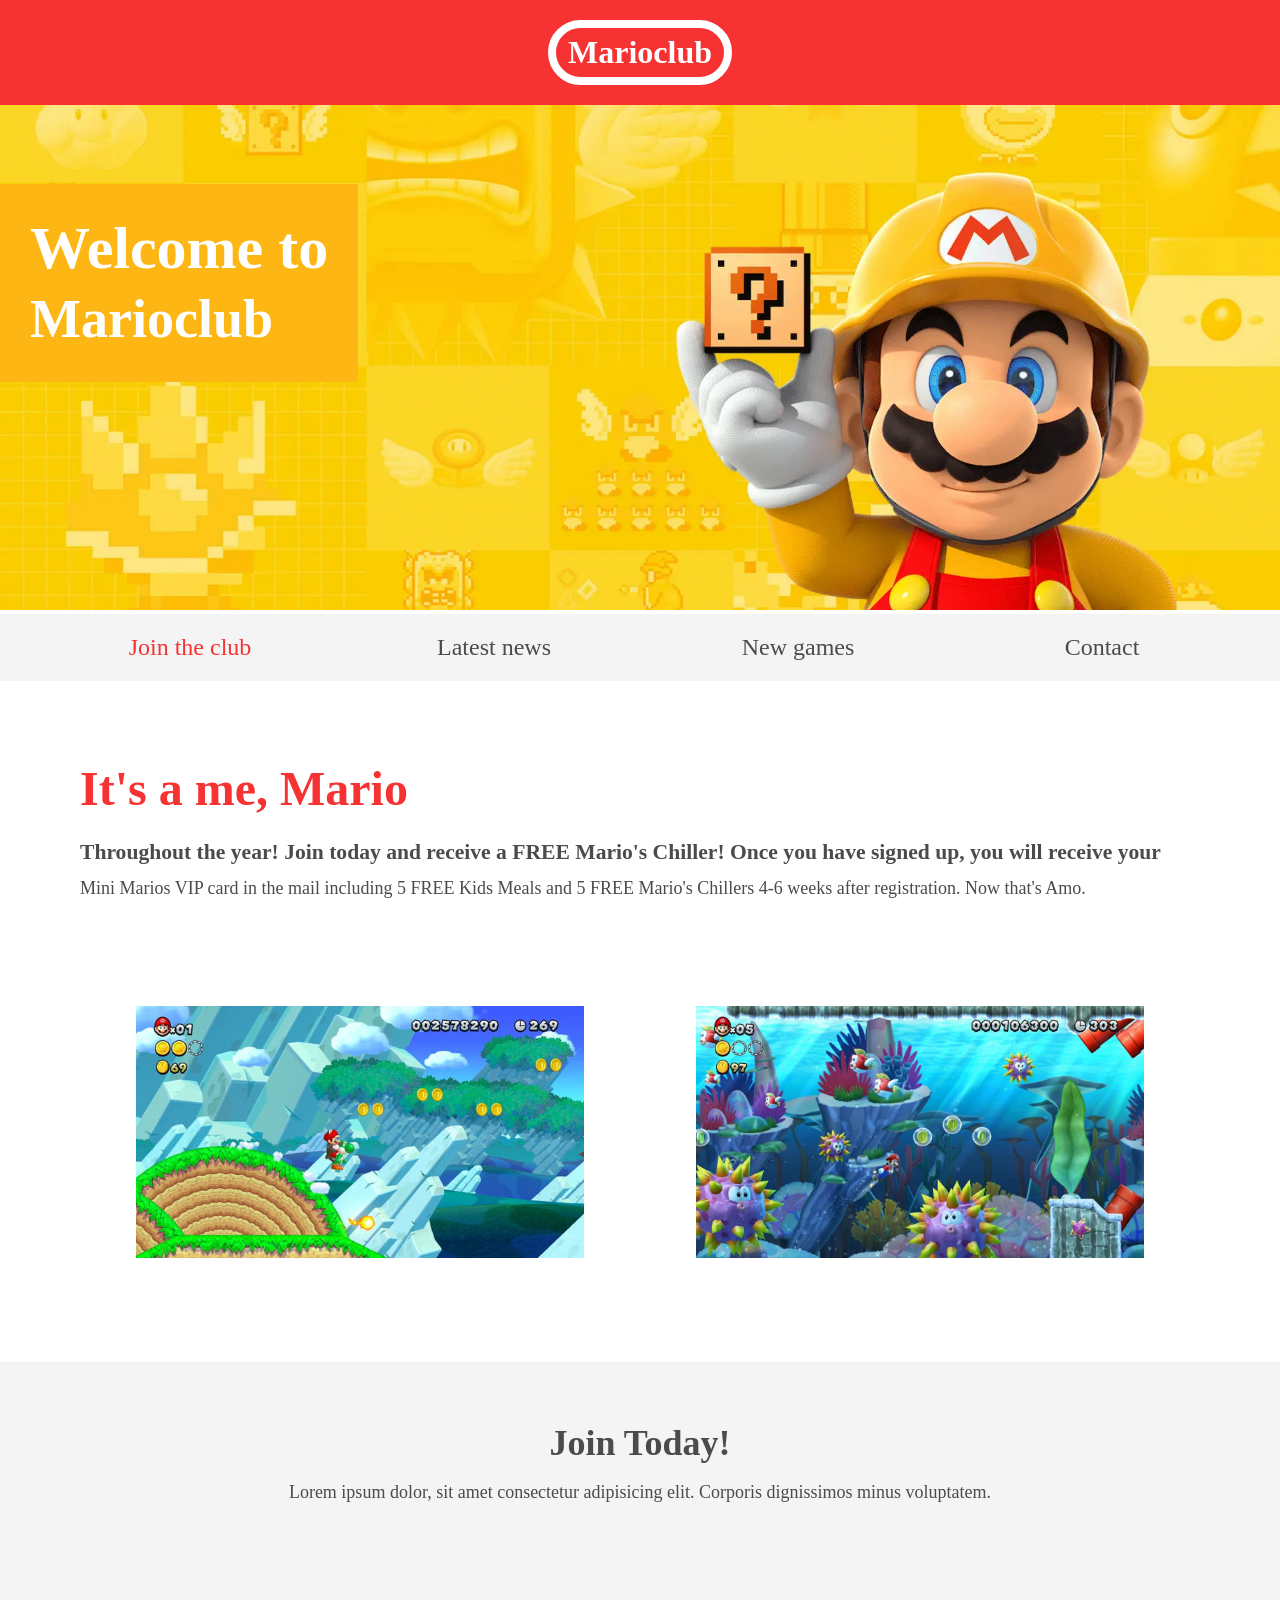
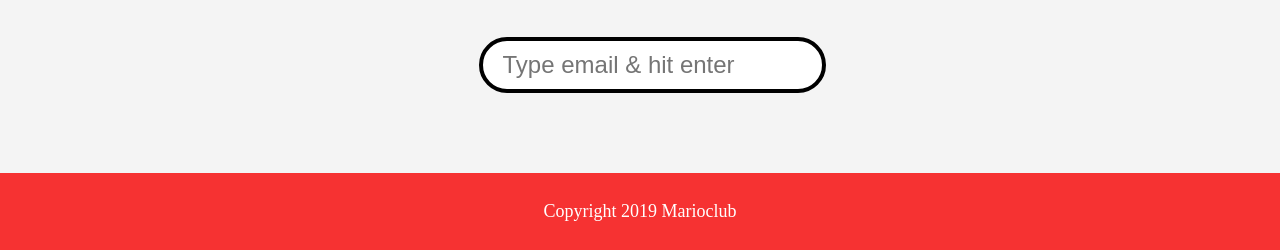
==== index.html @ 3fa33941 "optimeret jpg billede til webp" ====
<!DOCTYPE html>
<html>

<head>
    <meta name="viewport" content="width=device-width, initial-scale=1.0">
    <link rel="shortcut icon" href="img/favicon.ico" type="image/x-icon">
    <link rel="icon" href="img/favicon.ico" type="image/x-icon">
    <link rel="stylesheet" href="css/style.css">
    <title>Marioclub</title>
</head>

<body>
    <header>
        <a href="index.html">
            <h1>Marioclub</h1>
        </a>
    </header>
    <section class="banner">
        <img src="img/banner.webp" alt="marioclub welcome banner">
        <div class="welcome">
            <h2>Welcome to <br><span>Marioclub</span></h2>
        </div>
    </section>
    <nav class="main-nav">
        <ul>
            <li><a href="index.html" class="join">Join the club</a></li>
            <li><a href="news.html">Latest news</a></li>
            <li><a href="games.html">New games</a></li>
            <li><a href="contact.html">Contact</a></li>
        </ul>
    </nav>
    <main>
        <article>
            <h2>It's a me, Mario</h2>
            <p>Throughout the year! Join today and receive a FREE Mario's Chiller! Once you have signed up, you will receive your Mini Marios VIP card in the mail including 5 FREE Kids Meals and 5 FREE Mario's Chillers 4-6 weeks after registration. Now that's Amo.</p>
        </article>
        <ul class="images">
            <li><img src="img/thumb-1.jpg" alt="mario thumbnail 1"></li>
            <li><img src="img/thumb-2.jpg" alt="mario thumbnail 2"></li>
        </ul>
    </main>
    <section class="join">
        <h2>Join Today!</h2>
        <p>Lorem ipsum dolor, sit amet consectetur adipisicing elit. Corporis dignissimos minus voluptatem.</p>
        <form>
            <input type="email" name="email" placeholder="Type email & hit enter" required>
        </form>
    </section>
    <footer>
        <p class="copyright">Copyright 2019 Marioclub</p>
    </footer>
</body>

</html>
---- css/style.css ----
body, ul, li, h1, h2, a{
  margin: 0;
  padding: 0;
  font-family: tahoma;
}
p{
  font-size: 18px;
}
header{
  background-color: #F63232;
  padding: 20px 0;
  text-align: center;
  position: fixed;
  width: 100%;
  top: 0;
  left: 0;
  z-index: 1;
}
header h1{
  color: white;
  border: 8px solid white;
  display: inline-block;
  padding: 6px 12px;
  border-radius: 36px;
}
.banner{
  position: relative;
}
.banner img{
  width: 100%;
}
.banner .welcome{
  background:#FEB614;
  color: white;
  padding: 30px;
  font-size: 60px;
  position: absolute;
  left: 0;
  top: 30%;
} 
.banner .welcome span{
  font-size: 0.9em;
}
nav{
  background: #F4F4F4;
  padding: 20px;
  position: -webkit-sticky;
  position: sticky;
  top: 106px;
  z-index: 1;
}
nav ul{
  white-space: nowrap;
  max-width: 1200px;
  margin: 0 auto;
  text-align: center;
}
nav li{
  width: 25%;
  display: inline-block;
  font-size: 24px;
}
nav li a{
  text-decoration: none;
  color: #4B4B4B;
}
nav li a:hover{
  text-decoration: underline;
}
nav li a.join{
  color: #F63232;
}
main{
  max-width: 100%;
  width: 1200px;
  margin: 80px auto;
  padding: 0 40px;
  -webkit-box-sizing: border-box;
  box-sizing: border-box;
}
article h2{
  color: #F63232;
  font-size: 48px;
}
article p{
  line-height: 2em;
  color: #4B4B4B;
}
article p::first-line{
  font-weight: bold;
  font-size: 1.2em;
}
.images{
  text-align: center;
  margin: 80px 0;
  white-space: nowrap;
}
.images li{
  display: inline-block;
  list-style-type: none;
  width: 40%;
  margin: 20px 5%;
  position: relative;
}
.images li:hover{
  top: -4px;
}
.images li img{
  max-width: 100%;
}
.images {
  display: -webkit-box;
  display: -ms-flexbox;
  display: flex;
  -ms-flex-wrap: wrap;
  flex-wrap: wrap;
}

.coverimage li {
  -webkit-box-flex: 1;
  -ms-flex: 0 0 50%;
  flex: 0 0 50%; /* explanation below */
  margin: 5px;
  height: 100px;
  
}

section.join{
  background: #F4F4F4;
  text-align: center;
  padding: 60px 20px;
  color: #4B4B4B;
}
section.join h2{
  font-size: 36px;
}
form {
    padding-left: 1.5rem;
    padding-top: 6rem;
}

form input{
  margin: 20px 0;
  padding: 10px 20px;
  font-size: 24px;
  border-radius: 28px;
  border: 4px solid black;
}

form textarea{
  margin: 20px 0;
  padding: 10px 20px;
  font-size: 24px;
  border-radius: 28px;
  border: 4px solid black;
}
form input:focus{
  border: 4px dashed #4B4B4B;
  outline: none;
}
form textarea:focus{
  border: 4px dashed #4B4B4B;
  outline: none;
}
form input:valid{
  border: 4px solid #000000;
}
input[type="submit"] {
    width: 39rem;
    background-color: red;
    font-size: xx-large;
    color: ghostwhite;
}
input[type="submit"]:focus {
    border: 4px dashed ghostwhite;
    outline: none
}
footer{
  background: #F63232;
  color: white;
  padding: 10px;
  text-align: center;
}

/* responsive styles */

@media screen and (max-width: 1400px){

  .banner .welcome{
    font-size: 40px;
  }

}

@media screen and (max-width: 960px){

  .banner .welcome{
    font-size: 28px;
  }
  nav li{
    font-size: 18px;
  }

}

@media screen and (max-width: 700px){

  .banner .welcome{
    font-size: 20px;
    position: relative;
    text-align: center;
  }
  .banner .welcome br{
    display: none;
  }
  .banner .welcome span{
    font-size: 1em;
  }
  nav li{
    font-size: 18px;
  }
  .images li{
    width: 100%;
    display: block;
    margin: 20px auto;
  }

}

@media screen and (max-width: 560px){

  .banner .welcome{
    font-size: 20px;
    position: relative;
    text-align: center;
  }
  .banner .welcome br{
    display: none;
  }
  .banner .welcome span{
    font-size: 1em;
  }
  nav li{
    display: block;
    width: 100%;
    margin: 12px 0;
  }
  article h2{
    font-size: 36px;
  }
  header, nav{
    position: relative;
    top: 0;
  }
  

}
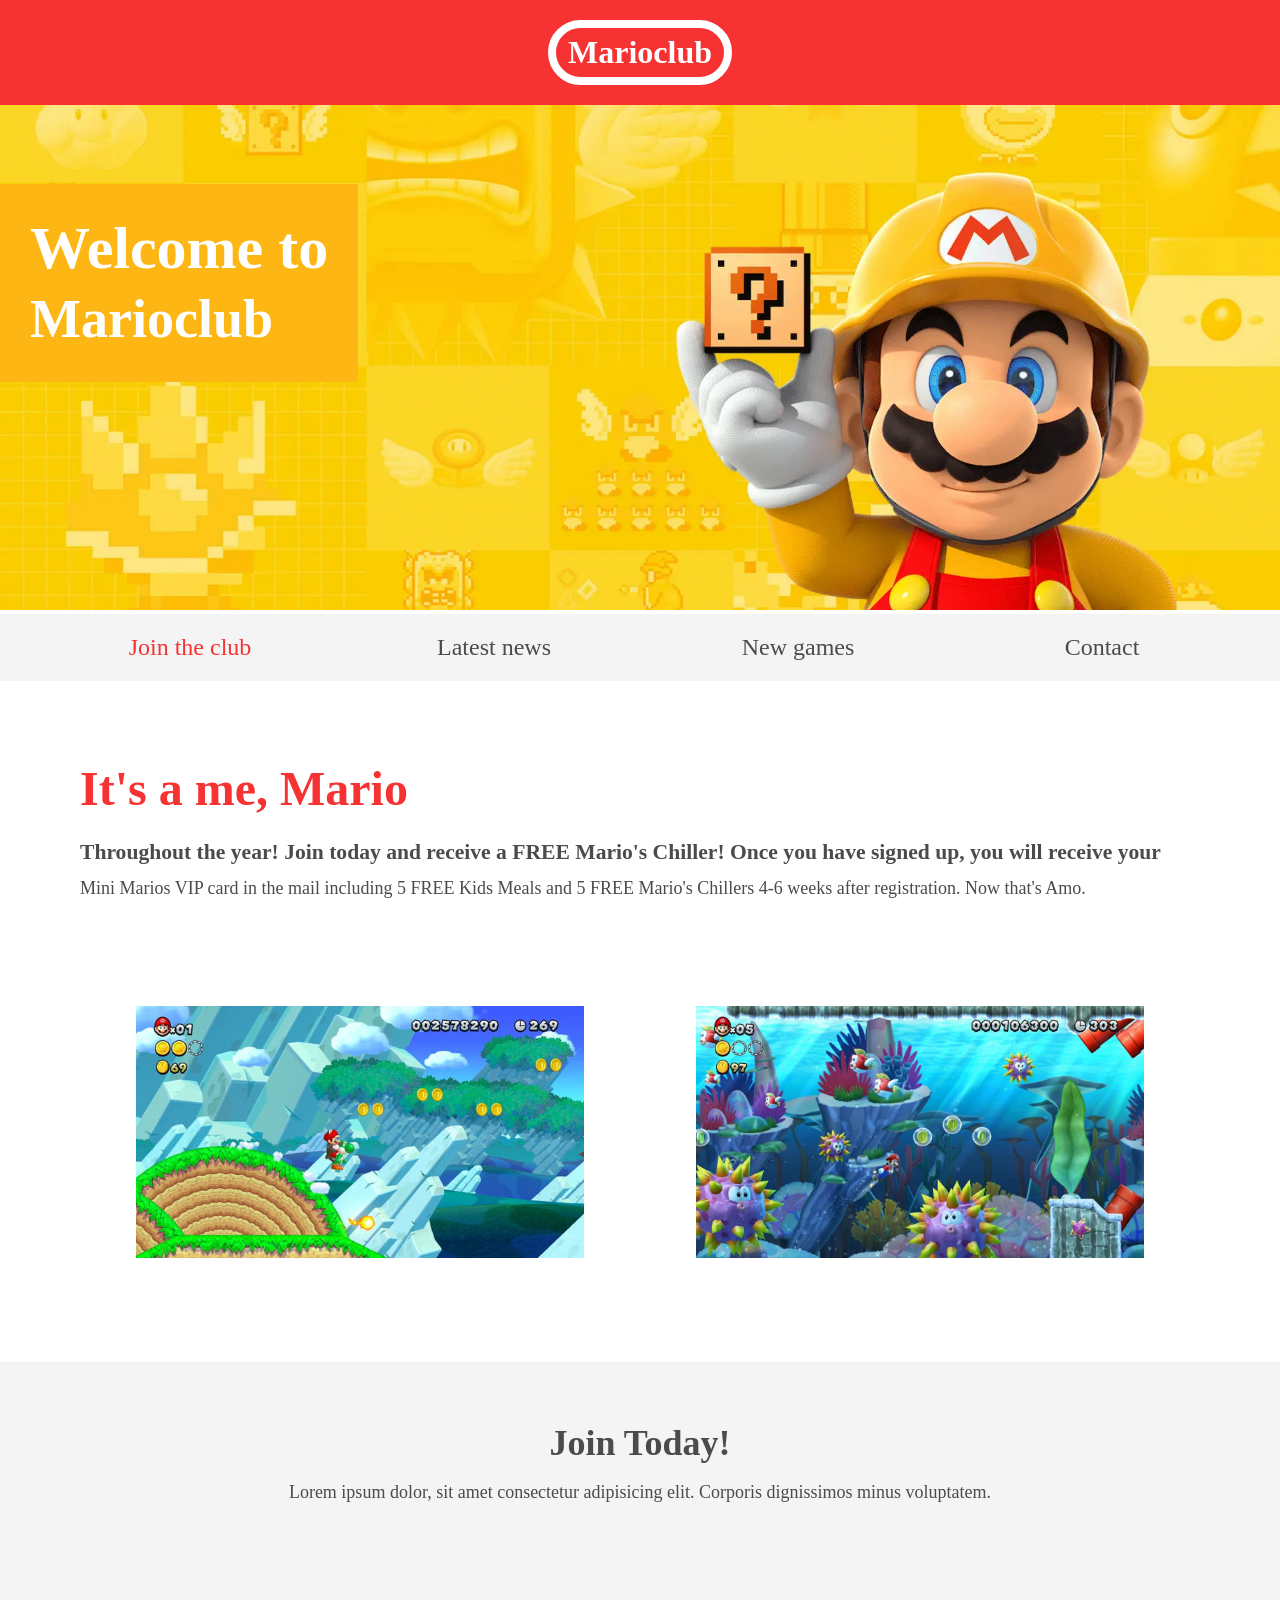
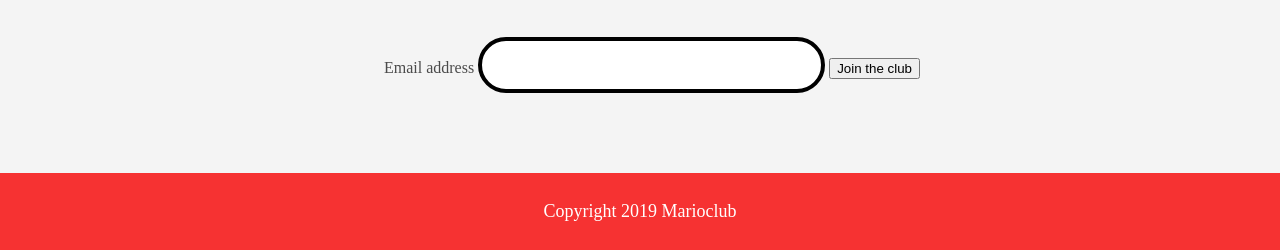
==== commit e557d294: "Tilgængelige formularer" ====
--- a/index.html
+++ b/index.html
@@ -1,54 +1,80 @@
-<!DOCTYPE html>
+<!doctype html>
 <html>
+  <head>
+    <meta name="viewport" content="width=device-width, initial-scale=1.0" />
+    <link rel="shortcut icon" href="img/favicon.ico" type="image/x-icon" />
+    <link rel="icon" href="img/favicon.ico" type="image/x-icon" />
+    <link rel="stylesheet" href="css/style.css" />
+    <title>Marioclub</title>
+  </head>
 
-<head>
-    <meta name="viewport" content="width=device-width, initial-scale=1.0">
-    <link rel="shortcut icon" href="img/favicon.ico" type="image/x-icon">
-    <link rel="icon" href="img/favicon.ico" type="image/x-icon">
-    <link rel="stylesheet" href="css/style.css">
-    <title>Marioclub</title>
-</head>
-
-<body>
+  <body>
     <header>
-        <a href="index.html">
-            <h1>Marioclub</h1>
-        </a>
+      <a href="index.html">Marioclub</a>
     </header>
     <section class="banner">
-        <img src="img/banner.webp" alt="marioclub welcome banner">
-        <div class="welcome">
-            <h2>Welcome to <br><span>Marioclub</span></h2>
-        </div>
+      <img src="img/banner.webp" alt="marioclub welcome banner" />
+      <div class="welcome">
+        <h1>Welcome to <br /><span>Marioclub</span></h1>
+      </div>
     </section>
     <nav class="main-nav">
-        <ul>
-            <li><a href="index.html" class="join">Join the club</a></li>
-            <li><a href="news.html">Latest news</a></li>
-            <li><a href="games.html">New games</a></li>
-            <li><a href="contact.html">Contact</a></li>
-        </ul>
+      <ul>
+        <li><a href="index.html" class="join" aria-current="page">Join the club</a></li>
+<li><a href="news.html">Latest news</a></li>
+<li><a href="games.html">New games</a></li>
+<li><a href="contact.html">Contact</a></li>
+      </ul>
     </nav>
     <main>
-        <article>
-            <h2>It's a me, Mario</h2>
-            <p>Throughout the year! Join today and receive a FREE Mario's Chiller! Once you have signed up, you will receive your Mini Marios VIP card in the mail including 5 FREE Kids Meals and 5 FREE Mario's Chillers 4-6 weeks after registration. Now that's Amo.</p>
-        </article>
-        <ul class="images">
-            <li><img src="img/thumb-1.jpg" alt="mario thumbnail 1"></li>
-            <li><img src="img/thumb-2.jpg" alt="mario thumbnail 2"></li>
-        </ul>
+      <article>
+        <h2>It's a me, Mario</h2>
+        <p>
+          Throughout the year! Join today and receive a FREE Mario's Chiller!
+          Once you have signed up, you will receive your Mini Marios VIP card in
+          the mail including 5 FREE Kids Meals and 5 FREE Mario's Chillers 4-6
+          weeks after registration. Now that's Amo.
+        </p>
+      </article>
+      <ul class="images">
+        <li>
+          <img
+            src="img/thumb-1.jpg"
+            alt="mario in the mountain"
+            loading="lazy"
+          />
+        </li>
+        <li>
+          <img
+            src="img/thumb-2.jpg"
+            alt="mario swimming underwater"
+            loading="lazy"
+          />
+        </li>
+      </ul>
     </main>
     <section class="join">
-        <h2>Join Today!</h2>
-        <p>Lorem ipsum dolor, sit amet consectetur adipisicing elit. Corporis dignissimos minus voluptatem.</p>
-        <form>
-            <input type="email" name="email" placeholder="Type email & hit enter" required>
-        </form>
+      <h2>Join Today!</h2>
+      <p>
+        Lorem ipsum dolor, sit amet consectetur adipisicing elit. Corporis
+        dignissimos minus voluptatem.
+      </p>
+   <form>
+  <label for="join-email">Email address</label>
+
+  <input
+    type="email"
+    id="join-email"
+    name="email"
+    autocomplete="email"
+    required
+  />
+
+  <button type="submit">Join the club</button>
+</form>
     </section>
     <footer>
-        <p class="copyright">Copyright 2019 Marioclub</p>
+      <p class="copyright">Copyright 2019 Marioclub</p>
     </footer>
-</body>
-
-</html>+  </body>
+</html>
--- a/css/style.css
+++ b/css/style.css
@@ -1,13 +1,18 @@
-body, ul, li, h1, h2, a{
+body,
+ul,
+li,
+h1,
+h2,
+a {
   margin: 0;
   padding: 0;
   font-family: tahoma;
 }
-p{
+p {
   font-size: 18px;
 }
-header{
-  background-color: #F63232;
+header {
+  background-color: #f63232;
   padding: 20px 0;
   text-align: center;
   position: fixed;
@@ -16,61 +21,71 @@
   left: 0;
   z-index: 1;
 }
-header h1{
+
+header a {
   color: white;
   border: 8px solid white;
   display: inline-block;
   padding: 6px 12px;
   border-radius: 36px;
-}
-.banner{
+
+  font-size: 2em;
+  font-weight: bold;
+  text-decoration: none;
+}
+.banner {
   position: relative;
 }
-.banner img{
+.banner img {
   width: 100%;
 }
-.banner .welcome{
-  background:#FEB614;
+.banner .welcome {
+  background: #feb614;
   color: white;
   padding: 30px;
   font-size: 60px;
   position: absolute;
   left: 0;
   top: 30%;
-} 
-.banner .welcome span{
+}
+
+.banner .welcome h1 {
+  font-size: 1.5em;
+}
+
+.banner .welcome span {
   font-size: 0.9em;
 }
-nav{
-  background: #F4F4F4;
+nav {
+  background: #f4f4f4;
   padding: 20px;
   position: -webkit-sticky;
   position: sticky;
   top: 106px;
   z-index: 1;
 }
-nav ul{
+nav ul {
   white-space: nowrap;
   max-width: 1200px;
   margin: 0 auto;
   text-align: center;
 }
-nav li{
+nav li {
   width: 25%;
   display: inline-block;
   font-size: 24px;
 }
-nav li a{
+nav li a {
   text-decoration: none;
-  color: #4B4B4B;
-}
-nav li a:hover{
+  color: #4b4b4b;
+}
+nav li a:hover {
   text-decoration: underline;
 }
-nav li a.join{
-  color: #F63232;
-}
-main{
+nav li a.join {
+  color: #f63232;
+}
+main {
   max-width: 100%;
   width: 1200px;
   margin: 80px auto;
@@ -78,34 +93,34 @@
   -webkit-box-sizing: border-box;
   box-sizing: border-box;
 }
-article h2{
-  color: #F63232;
+article h2 {
+  color: #f63232;
   font-size: 48px;
 }
-article p{
+article p {
   line-height: 2em;
-  color: #4B4B4B;
-}
-article p::first-line{
+  color: #4b4b4b;
+}
+article p::first-line {
   font-weight: bold;
   font-size: 1.2em;
 }
-.images{
+.images {
   text-align: center;
   margin: 80px 0;
   white-space: nowrap;
 }
-.images li{
+.images li {
   display: inline-block;
   list-style-type: none;
   width: 40%;
   margin: 20px 5%;
   position: relative;
 }
-.images li:hover{
+.images li:hover {
   top: -4px;
 }
-.images li img{
+.images li img {
   max-width: 100%;
 }
 .images {
@@ -122,24 +137,23 @@
   flex: 0 0 50%; /* explanation below */
   margin: 5px;
   height: 100px;
-  
-}
-
-section.join{
-  background: #F4F4F4;
+}
+
+section.join {
+  background: #f4f4f4;
   text-align: center;
   padding: 60px 20px;
-  color: #4B4B4B;
-}
-section.join h2{
+  color: #4b4b4b;
+}
+section.join h2 {
   font-size: 36px;
 }
 form {
-    padding-left: 1.5rem;
-    padding-top: 6rem;
-}
-
-form input{
+  padding-left: 1.5rem;
+  padding-top: 6rem;
+}
+
+form input {
   margin: 20px 0;
   padding: 10px 20px;
   font-size: 24px;
@@ -147,36 +161,36 @@
   border: 4px solid black;
 }
 
-form textarea{
+form textarea {
   margin: 20px 0;
   padding: 10px 20px;
   font-size: 24px;
   border-radius: 28px;
   border: 4px solid black;
 }
-form input:focus{
-  border: 4px dashed #4B4B4B;
+form input:focus {
+  border: 4px dashed #4b4b4b;
   outline: none;
 }
-form textarea:focus{
-  border: 4px dashed #4B4B4B;
+form textarea:focus {
+  border: 4px dashed #4b4b4b;
   outline: none;
 }
-form input:valid{
+form input:valid {
   border: 4px solid #000000;
 }
 input[type="submit"] {
-    width: 39rem;
-    background-color: red;
-    font-size: xx-large;
-    color: ghostwhite;
+  width: 39rem;
+  background-color: red;
+  font-size: xx-large;
+  color: ghostwhite;
 }
 input[type="submit"]:focus {
-    border: 4px dashed ghostwhite;
-    outline: none
-}
-footer{
-  background: #F63232;
+  border: 4px dashed ghostwhite;
+  outline: none;
+}
+footer {
+  background: #f63232;
   color: white;
   padding: 10px;
   text-align: center;
@@ -184,74 +198,66 @@
 
 /* responsive styles */
 
-@media screen and (max-width: 1400px){
-
-  .banner .welcome{
+@media screen and (max-width: 1400px) {
+  .banner .welcome {
     font-size: 40px;
   }
-
-}
-
-@media screen and (max-width: 960px){
-
-  .banner .welcome{
+}
+
+@media screen and (max-width: 960px) {
+  .banner .welcome {
     font-size: 28px;
   }
-  nav li{
+  nav li {
     font-size: 18px;
   }
-
-}
-
-@media screen and (max-width: 700px){
-
-  .banner .welcome{
+}
+
+@media screen and (max-width: 700px) {
+  .banner .welcome {
     font-size: 20px;
     position: relative;
     text-align: center;
   }
-  .banner .welcome br{
+  .banner .welcome br {
     display: none;
   }
-  .banner .welcome span{
+  .banner .welcome span {
     font-size: 1em;
   }
-  nav li{
+  nav li {
     font-size: 18px;
   }
-  .images li{
+  .images li {
     width: 100%;
     display: block;
     margin: 20px auto;
   }
-
-}
-
-@media screen and (max-width: 560px){
-
-  .banner .welcome{
+}
+
+@media screen and (max-width: 560px) {
+  .banner .welcome {
     font-size: 20px;
     position: relative;
     text-align: center;
   }
-  .banner .welcome br{
+  .banner .welcome br {
     display: none;
   }
-  .banner .welcome span{
+  .banner .welcome span {
     font-size: 1em;
   }
-  nav li{
+  nav li {
     display: block;
     width: 100%;
     margin: 12px 0;
   }
-  article h2{
+  article h2 {
     font-size: 36px;
   }
-  header, nav{
+  header,
+  nav {
     position: relative;
     top: 0;
   }
-  
-
-}+}
